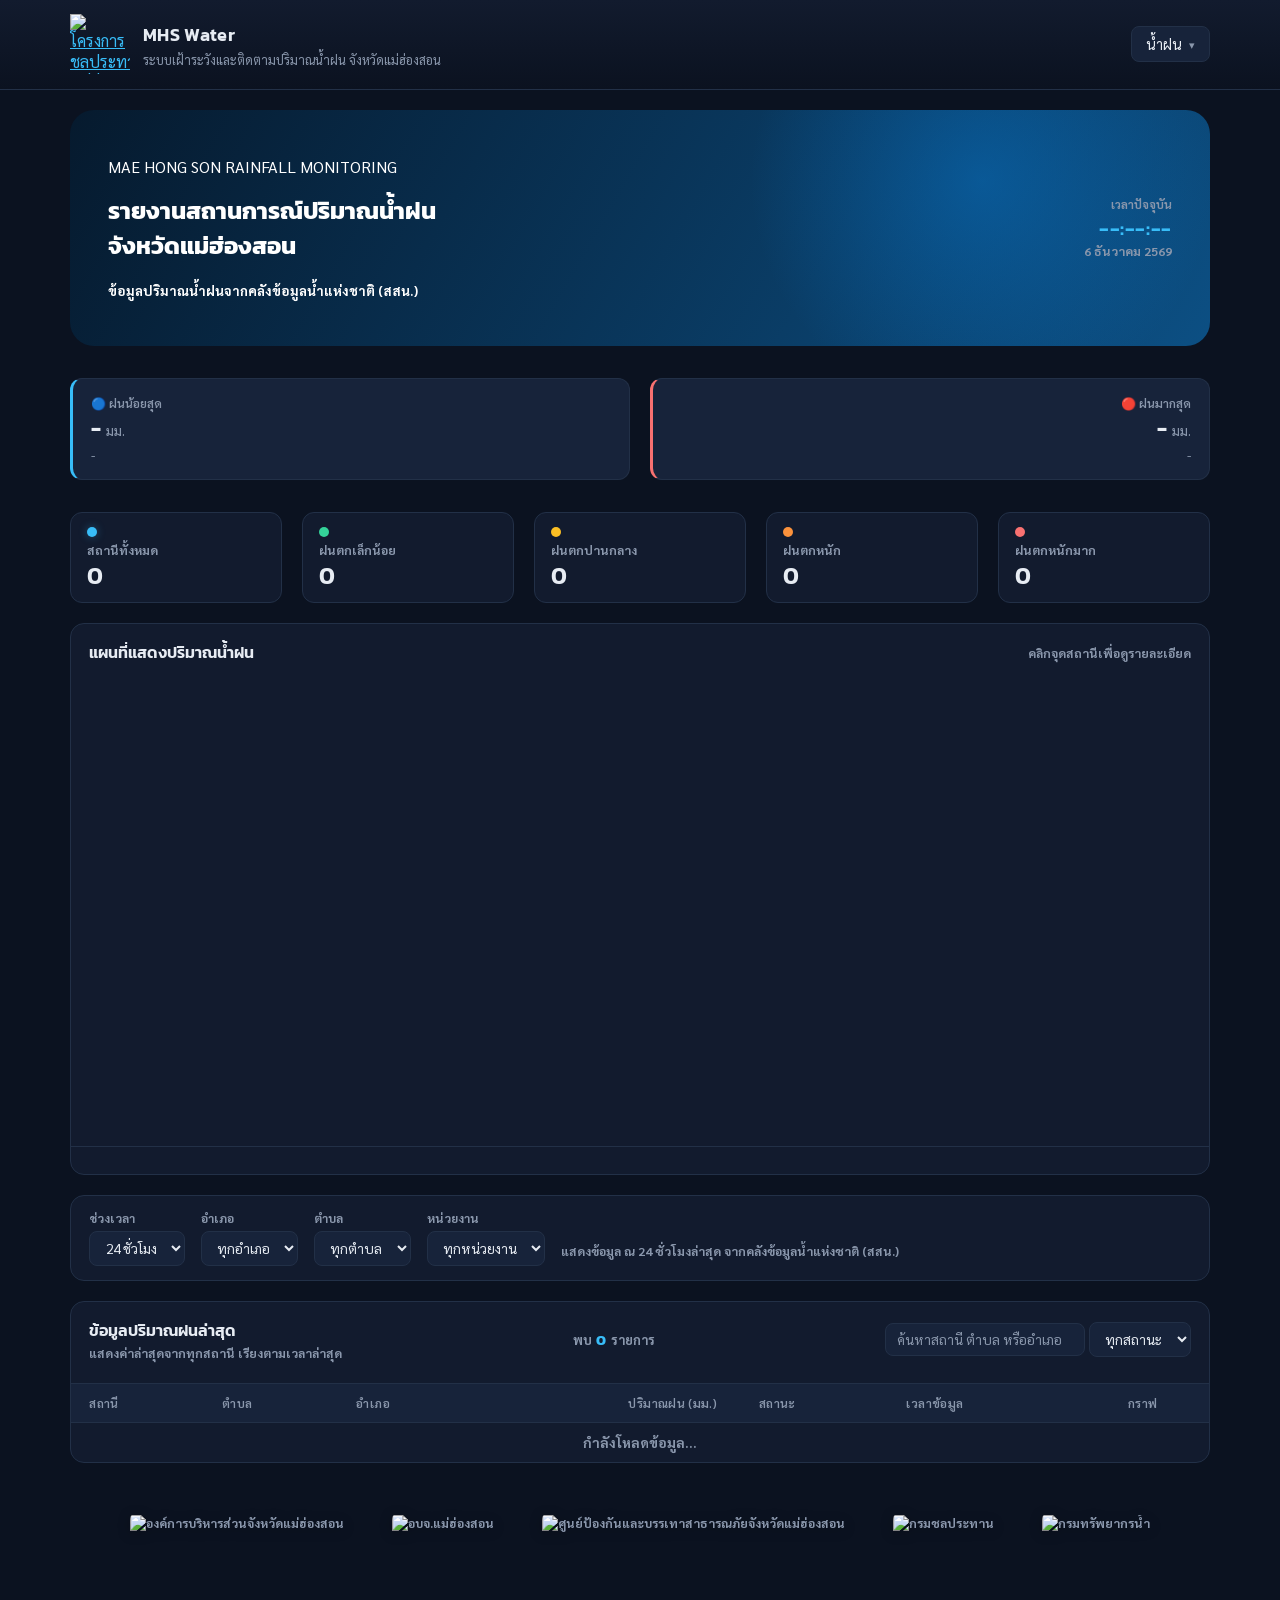
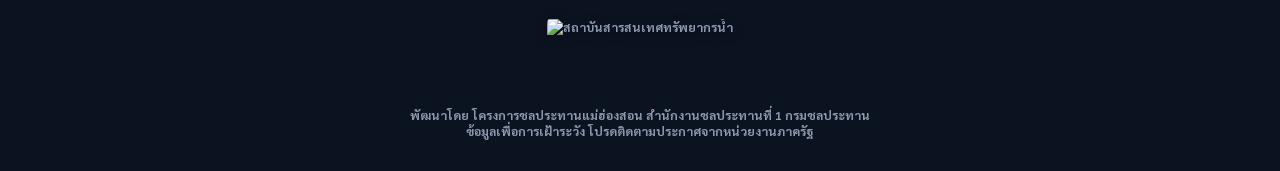
==== index.html @ 1eb704f8 "เริ่มอัปโหลดระบบ WebMap MHS Water V2" ====
<!DOCTYPE html>
<html lang="th">

<head>
  <meta charset="UTF-8" />
  <meta name="viewport" content="width=device-width, initial-scale=1.0" />
  <title>MHS Water | ระบบเฝ้าระวังและติดตามปริมาณน้ำฝน จังหวัดแม่ฮ่องสอน</title>

  <link rel="stylesheet" href="https://unpkg.com/leaflet@1.9.4/dist/leaflet.css" />
  <link rel="preconnect" href="https://fonts.googleapis.com">
  <link
    href="https://fonts.googleapis.com/css2?family=Kanit:wght@500;600;700&family=Sarabun:wght@400;500;600&display=swap"
    rel="stylesheet">
  <link rel="stylesheet" href="style.css?v=2">

  <!-- ICON For Add to Home Screen -->
  <link rel="manifest" href="manifest.webmanifest">
  <meta name="theme-color" content="#0d6efd">

  <link rel="icon" type="image/png" href="./icons/logo3-removebg-preview.png">
  <link rel="apple-touch-icon" href="./icons/logo3-removebg-preview.png">

  <meta name="apple-mobile-web-app-capable" content="yes">

  <meta name="apple-mobile-web-app-status-bar-style" content="default">
</head>

<body>

  <!-- ============ HEADER ============ -->
  <header class="app-header">
    <div class="header-inner">
      <div class="brand">
        <a class="logo" href="https://www.msrid.com/msrid2568/" target="_blank" rel="noopener noreferrer">
          <img src=" https://rid1.rid.go.th/app/images/logo.png" alt="โครงการชลประทานแม่ฮ่องสอน">
        </a>
        <!-- <div class="brand-mark">MH</div> -->
        <div class="brand-text">
          <h1>MHS Water</h1>
          <p>ระบบเฝ้าระวังและติดตามปริมาณน้ำฝน <span style="white-space: nowrap;">จังหวัดแม่ฮ่องสอน</span></p>
        </div>
      </div>

      <!-- Dropdown สลับหมวดข้อมูล: น้ำฝน / ระดับน้ำ -->
      <nav class="header-nav">
        <div class="nav-dropdown" id="navDropdown">
          <button class="nav-dropdown-btn" id="navDropdownBtn" type="button">
            <span id="navCurrentLabel">น้ำฝน</span>
            <span class="nav-caret">▾</span>
          </button>
          <ul class="nav-dropdown-menu" id="navDropdownMenu">
            <li><a href="index.html" class="active">น้ำฝน</a></li>
            <li><a href="waterlevel.html">ระดับน้ำ</a></li>
          </ul>
        </div>
      </nav>
    </div>
  </header>

  <main class="app-main">
    <section class="hero">
      <div>
        <p class="eyebrow">MAE HONG SON <span style="white-space: nowrap;">RAINFALL MONITORING</span></p>
        <h2><strong>รายงานสถานการณ์<span style="white-space: nowrap;">ปริมาณน้ำฝน</span><br>
            <span><strong>จังหวัดแม่ฮ่องสอน</strong></span></h2>
        <p class="eyebrow"><small>ข้อมูลปริมาณน้ำฝนจากคลังข้อมูลน้ำแห่งชาติ (สสน.)</small></p>
      </div>
      <div class="header-clock">
        <span class="clock-label">เวลาปัจจุบัน</span>
        <span id="liveClock" class="clock-value">--:--:--</span>
        <span id="liveDate" class="date-value">กำลังโหลดวันที่...</span>
      </div>
    </section>

    <!-- ============ RAIN EXTREMES (ฝนน้อยสุด/มากสุด) ============ -->
    <div class="rain-extremes" id="rainExtremes">
      <button type="button" class="rain-extreme-card rain-extreme-min" id="rainExtremeMin">
        <span class="rain-extreme-label">🔵 ฝนน้อยสุด</span>
        <span class="rain-extreme-value">- <span class="muted">มม.</span></span>
        <span class="rain-extreme-station">-</span>
      </button>
      <button type="button" class="rain-extreme-card rain-extreme-max" id="rainExtremeMax">
        <span class="rain-extreme-label">🔴 ฝนมากสุด</span>
        <span class="rain-extreme-value">- <span class="muted">มม.</span></span>
        <span class="rain-extreme-station">-</span>
      </button>
    </div>

    <!-- ============ STATUS SUMMARY BAR ============ -->
    <section class="status-bar" id="statusBar">
      <div class="status-pill">
        <span class="dot dot-total"></span>
        <span class="pill-label">สถานีทั้งหมด</span>
        <span class="pill-count" id="countTotal">0</span>
      </div>
      <div class="status-pill">
        <span class="dot dot-normal"></span>
        <span class="pill-label">ฝนตกเล็กน้อย</span>
        <span class="pill-count" id="countNormal">0</span>
      </div>
      <div class="status-pill">
        <span class="dot dot-watch"></span>
        <span class="pill-label">ฝนตกปานกลาง</span>
        <span class="pill-count" id="countWatch">0</span>
      </div>
      <div class="status-pill">
        <span class="dot dot-warning"></span>
        <span class="pill-label">ฝนตกหนัก</span>
        <span class="pill-count" id="countWarning">0</span>
      </div>
      <div class="status-pill">
        <span class="dot dot-critical"></span>
        <span class="pill-label">ฝนตกหนักมาก</span>
        <span class="pill-count" id="countCritical">0</span>
      </div>
    </section>

    <!-- ============ MAP ============ -->
    <section class="panel">
      <div class="panel-head">
        <h2>แผนที่แสดงปริมาณน้ำฝน</h2>
        <p class="hint">คลิกจุดสถานีเพื่อดูรายละเอียด</p>
      </div>
      <div id="map"></div>
      <div class="legend" id="mapLegend"></div>
    </section>

    <!-- ============ PERIOD SELECTOR (ชุดข้อมูลย่อย) ============ -->
    <section class="panel period-panel">
      <div class="period-row" id="periodRow">
        <div class="period-field">
          <label for="periodSelect">ช่วงเวลา</label>
          <select id="periodSelect" class="status-select">
            <option value="rain_24h" selected>24 ชั่วโมง</option>
            <option value="rain_today">ฝนวันนี้</option>
            <option value="rain_yesterday">ฝนวานนี้</option>
            <option value="rain3d">3 วัน</option>
            <option value="rain5d">5 วัน</option>
            <option value="rain7d">7 วัน</option>
            <option value="rain15d">15 วัน</option>
            <option value="rain_monthly">รายเดือน</option>
            <option value="rain_yearly">รายปี</option>
          </select>
        </div>
        <div class="period-field">
          <label for="districtSelect">อำเภอ</label>
          <select id="districtSelect" class="status-select">
            <option value="">ทุกอำเภอ</option>
          </select>
        </div>
        <div class="period-field">
          <label for="tambonSelect">ตำบล</label>
          <select id="tambonSelect" class="status-select">
            <option value="">ทุกตำบล</option>
          </select>
        </div>
        <div class="period-field">
          <label for="agencySelect">หน่วยงาน</label>
          <select id="agencySelect" class="status-select">
            <option value="">ทุกหน่วยงาน</option>
          </select>
        </div>
        <p class="period-hint" id="periodHint">แสดงข้อมูล ณ 24 ชั่วโมงล่าสุด จากคลังข้อมูลน้ำแห่งชาติ (สสน.)</p>
      </div>
    </section>

    <!-- ============ TABLE ============ -->
    <section class="panel">
      <div class="panel-head table-head">
        <div>
          <h2>ข้อมูลปริมาณฝนล่าสุด</h2>
          <p class="hint">แสดงค่าล่าสุดจากทุกสถานี เรียงตามเวลาล่าสุด</p>
        </div>
        <div class="table-record-count">พบ <span id="recordCountValue" class="count-value">0</span> รายการ</div>
        <div class="table-control">
          <input type="text" id="tableSearch" class="table-search" placeholder="ค้นหาสถานี ตำบล หรืออำเภอ">
          <select id="statusFilter" class="status-select">
            <option value="">ทุกสถานะ</option>
            <option value="normal">เล็กน้อย</option>
            <option value="watch">ปานกลาง</option>
            <option value="warning">หนัก</option>
            <option value="critical">หนักมาก</option>
          </select>
        </div>
      </div>

      <div class="table-wrap">
        <table id="reportTable">
          <thead>
            <tr>
              <th>สถานี</th>
              <th>ตำบล</th>
              <th>อำเภอ</th>
              <th class="text-right sortable" id="sortRainfallHeader" tabindex="0" role="button" aria-label="เรียงลำดับตามปริมาณฝน">ปริมาณฝน (มม.)<span class="sort-indicator" id="sortRainfallIndicator"></span></th>
              <th>สถานะ</th>
              <th>เวลาข้อมูล</th>
              <th class="text-center">กราฟ</th>
            </tr>
          </thead>
          <tbody id="reportTableBody">
            <tr>
              <td colspan="7" class="text-center muted">กำลังโหลดข้อมูล...</td>
            </tr>
          </tbody>
        </table>
      </div>
    </section>

  </main>

  <!-- ============ CHART MODAL (กราฟรายสถานี) ============ -->
  <div class="chart-modal-overlay" id="chartModalOverlay">
    <div class="chart-modal" role="dialog" aria-modal="true" aria-labelledby="chartModalTitle">
      <div class="chart-modal-header">
        <h3 id="chartModalTitle">กราฟฝนสถานี</h3>
        <div class="chart-modal-header-actions">
          <div class="chart-download-wrap" id="chartDownloadWrap">
            <button type="button" class="chart-download-btn" id="chartDownloadBtn" aria-haspopup="true" aria-expanded="false">⬇ ดาวน์โหลด</button>
            <div class="chart-download-menu" id="chartDownloadMenu">
              <button type="button" data-action="print">Print Chart</button>
              <button type="button" data-action="png">Download PNG</button>
              <button type="button" data-action="jpeg">Download JPEG</button>
              <button type="button" data-action="pdf">Download PDF</button>
              <button type="button" data-action="svg">Download SVG</button>
            </div>
          </div>
          <button type="button" class="chart-modal-close" id="chartModalClose" aria-label="ปิด">✕</button>
        </div>
      </div>
      <div class="chart-modal-controls">
        <div class="chart-period-field">
          <label for="chartPeriodSelect">ประเภทข้อมูล</label>
          <select id="chartPeriodSelect" class="status-select">
            <option value="rain_24h">ฝน 24 ชั่วโมง</option>
            <option value="rain_today">ฝนวันนี้</option>
            <option value="rain_yesterday">ฝนเมื่อวาน</option>
            <option value="rain3d">ฝน 3 วัน</option>
            <option value="rain5d">ฝน 5 วัน</option>
            <option value="rain7d">ฝน 7 วัน</option>
            <option value="rain15d">ฝน 15 วัน</option>
            <option value="rain_monthly" selected>ฝนรายเดือน</option>
            <option value="rain_yearly">ฝนรายปี</option>
          </select>
        </div>
        <div class="chart-month-nav" id="chartMonthNav">
          <div class="chart-period-field">
            <label for="chartMonthSelect">เดือน</label>
            <select id="chartMonthSelect" class="status-select"></select>
          </div>
        </div>
        <div class="chart-period-field" id="chartYearNav">
          <label for="chartYearSelect">ปี</label>
          <select id="chartYearSelect" class="status-select"></select>
        </div>
        <div class="chart-date-range-nav" id="chartDateRangeNav">
          <div class="chart-period-field">
            <label for="chartStartDate">วันที่เริ่มต้น</label>
            <input type="date" id="chartStartDate" class="status-select">
          </div>
          <div class="chart-period-field">
            <label for="chartEndDate">วันที่สิ้นสุด</label>
            <input type="date" id="chartEndDate" class="status-select">
          </div>
        </div>
      </div>
      <div class="chart-modal-body">
        <canvas id="stationChartCanvas"></canvas>
        <div class="chart-modal-status" id="chartModalStatus"></div>
      </div>
    </div>
  </div>

  <footer class="app-footer">
    <div class="footer-inner">
      <div class="agency-logos">
        <img src="https://disaster.mhs-pao.go.th/images/logo_mhs.png" alt="องค์การบริหารส่วนจังหวัดแม่ฮ่องสอน"
          class="agency-logo">
        <img src="https://disaster.mhs-pao.go.th/images/logo_mhs-pao.png" alt="อบจ.แม่ฮ่องสอน" class="agency-logo">
        <img src="https://disaster.mhs-pao.go.th/images/logo_pp.jpg"
          alt="ศูนย์ป้องกันและบรรเทาสาธารณภัยจังหวัดแม่ฮ่องสอน" class="agency-logo">
        <img src="https://rid1.rid.go.th/app/images/logo.png" alt="กรมชลประทาน" class="agency-logo">
        <img src="https://dwr.go.th/uploads/userfiles/images/Logodwr.png" alt="กรมทรัพยากรน้ำ" class="agency-logo">
        <img src="https://www.hii.or.th/wp-content/themes/hii2019/assets/images/HIILogo_TH-360x360.png"
          alt="สถาบันสารสนเทศทรัพยากรน้ำ" class="agency-logo">
      </div>
      <!-- <p>แหล่งข้อมูล <span style="white-space: nowrap;"><a href="https://disaster.mhs-pao.go.th" target="_blank"
            rel="noopener">ระบบรายงานสาธารณภัยจังหวัดแม่ฮ่องสอน (อบจ.แม่ฮ่องสอน)</span></a>
        <span style="white-space: nowrap;">ผ่าน Rainfall API</span>
      </p> -->
      <p class="footer-note">พัฒนาโดย โครงการชลประทานแม่ฮ่องสอน สำนักงานชลประทานที่ 1 กรมชลประทาน<br>
        ข้อมูลเพื่อการเฝ้าระวัง โปรดติดตามประกาศจากหน่วยงานภาครัฐ</p>
  </footer>

  <script src="https://unpkg.com/leaflet@1.9.4/dist/leaflet.js"></script>
  <script src="https://cdn.jsdelivr.net/npm/chart.js@4.4.4/dist/chart.umd.min.js"></script>
  <script src="https://cdn.jsdelivr.net/npm/jspdf@2.5.1/dist/jspdf.umd.min.js"></script>
  <script src="map.js?v=22"></script>
  <script src="main.js?v=22"></script>
  <script src="station-chart.js?v=9"></script>
</body>

</html>
---- style.css ----
/* ==========================================================
   Design tokens — Dark real-time monitoring theme
   แรงบันดาลใจจาก m-water (MFU) ปรับสีให้เข้ากับ "สถานการณ์ฝน"
   ========================================================== */
:root {
  --bg: #0B1220;
  /* พื้นหลังหลัก เกือบดำอมน้ำเงิน */
  --surface: #121B2E;
  /* พื้นผิวการ์ด/panel */
  --surface-2: #17233A;
  /* พื้นผิวรอง (header row, hover) */
  --border: #223047;
  --text: #E7ECF3;
  --text-muted: #8A97AC;

  --accent: #38BDF8;
  /* ฟ้า - โทนแบรนด์/ลิงก์/accent */
  --accent-glow: rgba(56, 189, 248, 0.35);

  /* สถานะปริมาณฝน 4 ระดับ */
  --normal: #34D399;
  /* เขียว - ปกติ */
  --watch: #FBBF24;
  /* เหลือง - เฝ้าระวัง */
  --warning: #FB923C;
  /* ส้ม - เตือนภัย */
  --critical: #F87171;
  /* แดง - วิกฤต */

  --font-heading: 'Kanit', sans-serif;
  --font-body: 'Sarabun', sans-serif;
}

* {
  box-sizing: border-box;
}

body {
  margin: 0;
  background: var(--bg);
  color: var(--text);
  font-family: var(--font-body);
  -webkit-font-smoothing: antialiased;
}

h1,
h2,
h3,
.brand-text h1,
.clock-value {
  font-family: var(--font-heading);
  margin: 0;
}

a {
  color: var(--accent);
}

/* ============ Header ============ */
.app-header {
  background: linear-gradient(180deg, var(--surface) 0%, var(--bg) 100%);
  border-bottom: 1px solid var(--border);
  position: sticky;
  top: 0;
  z-index: 10;
}

.header-inner {
  max-width: 1180px;
  margin: 0 auto;
  padding: 0.9rem 1.25rem;
  display: flex;
  align-items: center;
  justify-content: space-between;
  gap: 1rem;
  flex-wrap: wrap;
}

.brand {
  display: flex;
  align-items: center;
  gap: 0.8rem;
}

.logo img {
  display: block;
  place-items: center;
  width: 60px;
  height: 60px;
  object-fit: contain;
}

.brand-mark {
  width: 44px;
  height: 44px;
  border-radius: 12px;
  background: linear-gradient(135deg, var(--accent), #0EA5E9);
  color: #041018;
  font-family: var(--font-heading);
  font-weight: 700;
  font-size: 1rem;
  display: flex;
  align-items: center;
  justify-content: center;
  box-shadow: 0 0 22px var(--accent-glow);
}

.brand-text h1 {
  font-size: 1.15rem;
  font-weight: 600;
  letter-spacing: 0.02em;
}

.brand-text p {
  margin: 0.15rem 0 0;
  font-size: 0.8rem;
  color: var(--text-muted);
}

.header-clock {
  text-align: right;
}

.clock-label {
  display: block;
  font-size: 0.72rem;
  color: var(--text-muted);
}

.clock-value {
  font-size: 1.3rem;
  font-weight: 600;
  color: var(--accent);
  letter-spacing: 0.03em;
  font-variant-numeric: tabular-nums;
}

.date-value {
  display: block;
  font-size: 0.78rem;
  color: var(--text-muted);
}

/* ============ Main layout ============ */
.app-main {
  max-width: 1180px;
  margin: 0 auto;
  padding: 1.25rem;
  display: flex;
  flex-direction: column;
  gap: 32px;
  /* <--- เปลี่ยนตรงนี้ เช่น เพิ่มเป็น 28px หรือ 32px */
}

/* ============ Description =========== */
.hero {
  min-height: 20px;
  border-radius: 24px;
  padding: 30px 38px;
  background: radial-gradient(circle at 80% 30%, #087bd466, transparent 25%), linear-gradient(120deg, #061a2e, #0c4f83);
  color: #fff;
  display: flex;
  justify-content: space-between;
  align-items: center;
  box-shadow: var(--shadow);
}

/* กัน text-wrap สั่นตอนความกว้างขยับ (เช่นนาฬิกาเปลี่ยนเลขทุกวินาที):
   ฝั่งข้อความยอมหดได้เต็มที่ (min-width:0) ส่วนฝั่งนาฬิกาห้ามหด (flex-shrink:0)
   ทำให้พื้นที่แบ่งกันนิ่ง ไม่ขยับไปมาระหว่างสองค่าจนตัดคำสลับบรรทัด */
.hero>div:first-child {
  min-width: 0;
}

.header-clock {
  flex-shrink: 0;
}

/* ============ Status bar ============ */
.status-bar {
  display: grid;
  grid-template-columns: repeat(5, 1fr);
  gap: 1.25rem;
  margin-bottom: 1.25rem;
}

.status-pill {
  background: var(--surface);
  border: 1px solid var(--border);
  border-radius: 12px;
  padding: 0.85rem 1rem;
  display: flex;
  flex-direction: column;
  gap: 0.35rem;
}

.dot {
  width: 10px;
  height: 10px;
  border-radius: 50%;
  display: inline-block;
}

.dot-total {
  background: var(--accent);
  box-shadow: 0 0 8px var(--accent-glow);
}

.dot-normal {
  background: var(--normal);
}

.dot-watch {
  background: var(--watch);
}

.dot-warning {
  background: var(--warning);
}

.dot-critical {
  background: var(--critical);
}

.dot-critical-low {
  background: #C084FC;
}

.dot-low {
  background: var(--watch);
}

.dot-high {
  background: var(--accent);
}

.dot-overflow {
  background: var(--critical);
}

.pill-label {
  font-size: 0.78rem;
  color: var(--text-muted);
}

.pill-count {
  font-family: var(--font-heading);
  font-size: 1.5rem;
  font-weight: 600;
  line-height: 1;
}

/* ============ Panels ============ */
.panel {
  background: var(--surface);
  border: 1px solid var(--border);
  border-radius: 14px;
  overflow: hidden;
  margin-bottom: 1.25rem;
}

.panel-head {
  padding: 1rem 1.15rem 0.75rem;
  display: flex;
  align-items: baseline;
  justify-content: space-between;
  gap: 24px;
  flex-wrap: wrap;
  margin-bottom: 10px;
  /* <--- สามารถเปิดใช้งานหรือเพิ่ม margin-bottom เพื่อดันแผนที่/ตารางลงมาได้ */
}

.panel-head h2 {
  font-size: 1.02rem;
  font-weight: 600;
}

.hint {
  margin: 0.15rem 0 0;
  font-size: 0.78rem;
  color: var(--text-muted);
}

/* ============ Rain extremes (การ์ดฝนน้อยสุด/มากสุด ใต้ Block รายงานสถานการณ์) ============ */
.rain-extremes {
  display: grid;
  grid-template-columns: 1fr 1fr;
  gap: 20px;
  /* ไม่มี padding ซ้าย-ขวาเหมือนตอนอยู่ใน .panel — เป็น direct child ของ .app-main
     ซึ่งมี padding รอบนอกให้แล้ว (เหมือน .status-bar/.hero ที่อยู่ระดับเดียวกัน) */
  /* ใส่ margin-bottom ตรงๆ (แทนที่จะพึ่ง .app-main gap อย่างเดียว) เพราะ h2 ใน .hero มีแท็ก <strong>
     เปิดไม่ปิดอยู่แต่เดิม ทำให้ browser มองว่า block นี้ซ้อนอยู่ใต้ .hero ไม่ใช่ sibling ระดับเดียวกันจริงๆ
     .app-main gap:32px จึงไม่มีผลกับระยะห่างด้านล่างของ block นี้ (มีผลแค่ด้านบน จึงห่างจาก .hero ปกติ) */
  margin-bottom: 32px;
}

.rain-extreme-card {
  display: flex;
  flex-direction: column;
  align-items: flex-start;
  gap: 0.3rem;
  background: var(--surface-2);
  border: 1px solid var(--border);
  border-radius: 12px;
  padding: 1rem 1.15rem;
  font-family: var(--font-body);
  text-align: left;
  cursor: pointer;
  transition: border-color 0.15s ease, transform 0.15s ease;
}

.rain-extreme-card:hover:not(:disabled) {
  transform: translateY(-1px);
}

.rain-extreme-card:disabled {
  cursor: default;
  opacity: 0.6;
}

.rain-extreme-min {
  border-left: 3px solid var(--accent);
}

.rain-extreme-min:hover:not(:disabled) {
  border-color: var(--accent);
}

.rain-extreme-max {
  border-left: 3px solid var(--critical);
  align-items: flex-end;
  text-align: right;
}

.rain-extreme-max:hover:not(:disabled) {
  border-color: var(--critical);
}

.rain-extreme-label {
  font-size: 0.76rem;
  color: var(--text-muted);
  font-weight: 600;
}

.rain-extreme-value {
  font-family: var(--font-heading);
  font-size: 1.35rem;
  font-weight: 700;
  color: var(--text);
  line-height: 1.2;
}

.rain-extreme-value .muted {
  font-family: var(--font-body);
  font-size: 0.8rem;
  font-weight: 500;
  color: var(--text-muted);
}

.rain-extreme-station {
  font-size: 0.8rem;
  color: var(--text-muted);
  white-space: nowrap;
  overflow: hidden;
  text-overflow: ellipsis;
  max-width: 100%;
}

/* จอแคบ: เรียงการ์ดซ้อนกันแนวตั้งแทนแบ่งซ้าย-ขวา อ่านง่ายกว่าตอนพื้นที่แคบ */
@media (max-width: 520px) {
  .rain-extremes {
    grid-template-columns: 1fr;
  }

  .rain-extreme-max {
    align-items: flex-start;
    text-align: left;
  }
}

/* ============ Map ============ */
#map {
  width: 100%;
  height: 460px;
}

.legend {
  display: flex;
  flex-wrap: wrap;
  gap: 1rem;
  padding: 0.85rem 1.15rem;
  border-top: 1px solid var(--border);
  font-size: 0.8rem;
  color: var(--text-muted);
}

.legend-item {
  display: flex;
  align-items: center;
  gap: 0.4rem;
}

.legend-dot {
  width: 11px;
  height: 11px;
  border-radius: 50%;
  display: inline-block;
}

/* Legend แบบสเกลละเอียด (ฝนสะสมรายเดือน/รายปี — 25–29 ช่วง)
   ใช้ grid หลายคอลัมน์ให้ช่วงเรียงเป็นตารางอ่านง่าย แทน flex-wrap ที่จะยืดเป็นแถวยาว */
.legend.legend-scale {
  display: grid;
  grid-template-columns: repeat(auto-fill, minmax(132px, 1fr));
  gap: 0.4rem 0.85rem;
}

.legend-scale-title {
  grid-column: 1 / -1;
  font-family: var(--font-heading);
  font-size: 0.82rem;
  color: var(--text);
}

.legend-swatch {
  width: 24px;
  height: 12px;
  border-radius: 3px;
  border: 1px solid rgba(255, 255, 255, 0.18);
  display: inline-block;
  flex-shrink: 0;
}

/* ============ Table ============ */
.table-head {
  align-items: center;
}

.table-controls {
  display: flex;
  gap: 0.6rem;
  flex-wrap: wrap;
}

.table-record-count {
  display: flex;
  align-items: center;
  font-size: 0.82rem;
  color: var(--text-muted);
  white-space: nowrap;
}

.table-record-count .count-value {
  margin: 0 0.3rem;
  color: var(--accent);
  font-weight: 700;
  font-family: var(--font-heading);
  font-size: 0.95rem;
}

.table-search {
  background: var(--surface-2);
  color: var(--text);
  border: 1px solid var(--border);
  border-radius: 8px;
  padding: 0.4rem 0.7rem;
  font-family: var(--font-body);
  font-size: 0.85rem;
  min-width: 200px;
}

.table-search::placeholder {
  color: var(--text-muted);
}

.status-select {
  background: var(--surface-2);
  color: var(--text);
  border: 1px solid var(--border);
  border-radius: 8px;
  padding: 0.4rem 0.7rem;
  font-family: var(--font-body);
  font-size: 0.85rem;
}

/* ============ Header nav dropdown (น้ำฝน / ระดับน้ำ) ============ */
.header-nav {
  position: relative;
}

.nav-dropdown-btn {
  display: flex;
  align-items: center;
  gap: 0.4rem;
  background: var(--surface-2);
  color: var(--text);
  border: 1px solid var(--border);
  border-radius: 8px;
  padding: 0.5rem 0.9rem;
  font-family: var(--font-body);
  font-size: 0.9rem;
  cursor: pointer;
}

.nav-dropdown-btn:hover {
  border-color: var(--accent);
}

.nav-caret {
  font-size: 0.7rem;
  color: var(--text-muted);
}

.nav-dropdown-menu {
  position: absolute;
  right: 0;
  top: calc(100% + 6px);
  background: var(--surface);
  border: 1px solid var(--border);
  border-radius: 10px;
  list-style: none;
  margin: 0;
  padding: 0.35rem;
  min-width: 150px;
  box-shadow: 0 8px 24px rgba(0, 0, 0, 0.35);
  display: none;
  z-index: 20;
}

.nav-dropdown-menu.open {
  display: block;
}

.nav-dropdown-menu li a {
  display: block;
  padding: 0.5rem 0.7rem;
  border-radius: 6px;
  color: var(--text);
  text-decoration: none;
  font-size: 0.88rem;
}

.nav-dropdown-menu li a:hover {
  background: var(--surface-2);
}

.nav-dropdown-menu li a.active {
  color: var(--accent);
  font-weight: 600;
}

/* ============ Period selector panel ============ */
.period-panel {
  padding: 0.9rem 1.15rem;
}

.period-row {
  display: flex;
  align-items: flex-end;
  gap: 1rem;
  flex-wrap: wrap;
}

.period-field {
  display: flex;
  flex-direction: column;
  gap: 0.3rem;
}

.period-field label {
  font-size: 0.76rem;
  color: var(--text-muted);
}

.period-hint {
  margin: 0 0 0.4rem;
  font-size: 0.78rem;
  color: var(--text-muted);
}

.table-wrap {
  overflow-x: auto;
  overflow-y: auto;
  max-height: 420px;
  /* จุดสำคัญ: จำกัดความสูง แล้ว scroll ภายใน block แทนที่จะยืดหน้าเว็บ */
  border-top: 1px solid var(--border);
}

table {
  width: 100%;
  border-collapse: collapse;
  font-size: 0.88rem;
}

thead th {
  text-align: left;
  padding: 0.7rem 1.15rem;
  background: var(--surface-2);
  color: var(--text-muted);
  font-weight: 600;
  font-size: 0.76rem;
  text-transform: uppercase;
  letter-spacing: 0.03em;
  white-space: nowrap;
}

thead th.sortable {
  cursor: pointer;
  user-select: none;
}

thead th.sortable:hover {
  color: var(--text);
}

.sort-indicator {
  display: inline-block;
  margin-left: 0.3rem;
  color: var(--text-muted);
  font-size: 0.7rem;
}

.sort-indicator.active {
  color: var(--accent);
}

tbody td {
  padding: 0.65rem 1.15rem;
  border-top: 1px solid var(--border);
}

tbody tr[data-id] {
  cursor: pointer;
}

tbody tr:hover {
  background: var(--surface-2);
}

tbody tr[data-id]:focus-visible {
  outline: 2px solid var(--accent);
  outline-offset: -2px;
}

.text-right {
  text-align: right;
}

.text-center {
  text-align: center;
}

.muted {
  color: var(--text-muted);
}

.status-badge {
  display: inline-flex;
  align-items: center;
  gap: 0.4rem;
  padding: 0.2rem 0.6rem;
  border-radius: 999px;
  font-size: 0.78rem;
  font-weight: 600;
}

.status-badge.normal {
  color: var(--normal);
  background: rgba(52, 211, 153, 0.12);
}

.status-badge.watch {
  color: var(--watch);
  background: rgba(251, 191, 36, 0.12);
}

.status-badge.warning {
  color: var(--warning);
  background: rgba(251, 146, 60, 0.12);
}

.status-badge.critical {
  color: var(--critical);
  background: rgba(248, 113, 113, 0.12);
}

.status-badge.critical_low {
  color: #C084FC;
  background: rgba(192, 132, 252, 0.12);
}

.status-badge.low {
  color: var(--watch);
  background: rgba(251, 191, 36, 0.12);
}

.status-badge.high {
  color: var(--accent);
  background: rgba(56, 189, 248, 0.12);
}

.status-badge.overflow {
  color: var(--critical);
  background: rgba(248, 113, 113, 0.12);
}

/* ============ Chart open button (คอลัมน์ "กราฟ" ท้ายตาราง) ============ */
.chart-open-btn {
  display: inline-flex;
  align-items: center;
  justify-content: center;
  width: 30px;
  height: 30px;
  border-radius: 8px;
  border: 1px solid var(--border);
  background: var(--surface-2);
  color: var(--accent);
  font-size: 0.95rem;
  cursor: pointer;
  transition: background 0.15s ease, border-color 0.15s ease;
}

.chart-open-btn:hover {
  background: var(--surface);
  border-color: var(--accent);
}

/* ============ Chart modal (กราฟรายสถานี) ============ */
.chart-modal-overlay {
  display: none;
  position: fixed;
  inset: 0;
  /* ต้องสูงกว่า #map.pseudo-fullscreen (z-index: 9999) ไม่งั้นตอนเปิดกราฟจากใน popup ระหว่างแผนที่เต็มจอ
     modal จะถูกแผนที่บังจนมองไม่เห็น (คลิกแล้วเหมือนไม่มีอะไรเกิดขึ้น) */
  z-index: 10000;
  background: rgba(6, 10, 20, 0.72);
  backdrop-filter: blur(2px);
  align-items: center;
  justify-content: center;
  padding: 1.25rem;
}

.chart-modal-overlay.open {
  display: flex;
}

body.chart-modal-active {
  overflow: hidden;
}

.chart-modal {
  width: 100%;
  max-width: 720px;
  max-height: 90vh;
  background: var(--surface);
  border: 1px solid var(--border);
  border-radius: 16px;
  box-shadow: 0 20px 60px rgba(0, 0, 0, 0.5);
  display: flex;
  flex-direction: column;
  overflow: hidden;
}

.chart-modal-header {
  display: flex;
  align-items: center;
  justify-content: space-between;
  gap: 1rem;
  padding: 1rem 1.15rem;
  border-bottom: 1px solid var(--border);
}

.chart-modal-header h3 {
  font-size: 1rem;
  font-weight: 600;
  overflow: hidden;
  text-overflow: ellipsis;
  white-space: nowrap;
  flex: 1;
  min-width: 0;
}

.chart-modal-header-actions {
  display: flex;
  align-items: center;
  gap: 0.5rem;
  flex-shrink: 0;
}

/* ============ Download/Print dropdown (ในหัว chart modal) ============ */
.chart-download-wrap {
  position: relative;
}

.chart-download-btn {
  display: flex;
  align-items: center;
  gap: 0.35rem;
  height: 30px;
  padding: 0 0.7rem;
  border-radius: 8px;
  border: 1px solid var(--border);
  background: var(--surface-2);
  color: var(--text);
  font-family: var(--font-body);
  font-size: 0.8rem;
  white-space: nowrap;
  cursor: pointer;
}

.chart-download-btn:hover {
  border-color: var(--accent);
  color: var(--accent);
}

.chart-download-menu {
  display: none;
  position: absolute;
  top: calc(100% + 6px);
  right: 0;
  min-width: 180px;
  background: var(--surface);
  border: 1px solid var(--border);
  border-radius: 10px;
  box-shadow: 0 12px 32px rgba(0, 0, 0, 0.45);
  padding: 0.35rem;
  z-index: 10;
}

.chart-download-menu.open {
  display: block;
}

.chart-download-menu button {
  display: block;
  width: 100%;
  text-align: left;
  padding: 0.5rem 0.6rem;
  border: none;
  background: transparent;
  color: var(--text);
  font-family: var(--font-body);
  font-size: 0.85rem;
  border-radius: 6px;
  cursor: pointer;
}

.chart-download-menu button:hover {
  background: var(--surface-2);
}

.chart-modal-close {
  flex-shrink: 0;
  width: 30px;
  height: 30px;
  border-radius: 8px;
  border: 1px solid var(--border);
  background: var(--surface-2);
  color: var(--text-muted);
  font-size: 0.9rem;
  cursor: pointer;
}

.chart-modal-close:hover {
  color: var(--text);
  border-color: var(--accent);
}

.chart-modal-controls {
  display: flex;
  align-items: flex-end;
  justify-content: space-between;
  flex-wrap: wrap;
  gap: 0.75rem 1rem;
  padding: 0.75rem 1.15rem 0;
}

.chart-period-field {
  display: flex;
  flex-direction: column;
  gap: 0.3rem;
}

.chart-period-field label {
  font-size: 0.76rem;
  color: var(--text-muted);
}

.chart-period-field .status-select {
  min-width: 150px;
}

.chart-month-nav {
  display: flex;
  align-items: center;
  gap: 1rem;
  margin-left: auto;
}

/* ============ ช่องวันที่เริ่มต้น/สิ้นสุด (กราฟ 3/5/7/15 วัน) ============ */
.chart-date-range-nav {
  display: none;
  align-items: flex-end;
  gap: 0.75rem;
  margin-left: auto;
}

.chart-date-range-nav input[type="date"] {
  min-width: 140px;
  color-scheme: dark; /* ให้ปฏิทิน popup ของเบราว์เซอร์เป็นธีมมืดไปด้วย (Chromium/Firefox รองรับ) */
}

.chart-date-range-nav input[type="date"]::-webkit-calendar-picker-indicator {
  filter: invert(0.8);
  cursor: pointer;
}

.chart-nav-btn {
  width: 30px;
  height: 30px;
  border-radius: 8px;
  border: 1px solid var(--border);
  background: var(--surface-2);
  color: var(--text);
  font-size: 1rem;
  line-height: 1;
  cursor: pointer;
}

.chart-nav-btn:hover {
  border-color: var(--accent);
  color: var(--accent);
}

.chart-month-label {
  min-width: 140px;
  text-align: center;
  font-family: var(--font-heading);
  font-size: 0.9rem;
  font-weight: 600;
  color: var(--text);
}

.chart-modal-body {
  position: relative;
  padding: 1rem 1.15rem 1.25rem;
  height: 360px;
}

#stationChartCanvas {
  width: 100% !important;
  height: 100% !important;
}

.chart-modal-status {
  display: none;
  position: absolute;
  inset: 1rem 1.15rem 1.25rem;
  align-items: center;
  justify-content: center;
  text-align: center;
  color: var(--text-muted);
  font-size: 0.85rem;
  background: var(--surface);
}

.chart-modal-status.visible {
  display: flex;
}

.chart-modal-status.error {
  color: var(--critical);
}

@media (max-width: 640px) {
  .chart-modal-body {
    height: 300px;
  }
}

/* ============ Footer ============ */
.app-footer {
  max-width: 1180px;
  margin: 0.5rem auto 2rem;
  padding: 0 1.25rem;
  text-align: center;
  font-size: 0.78rem;
  color: var(--text-muted);
}

.footer-note {
  margin-top: 0.3rem;
}

.agency-logos {
  display: flex;
  justify-content: center;
  align-items: center;
  gap: 2rem;
  margin: 0 0 1.25rem;
  flex-wrap: wrap;
}

.agency-logo {
  height: 72px;
  width: auto;
  object-fit: contain;
  filter: brightness(1) drop-shadow(0 2px 6px rgba(0, 0, 0, 0.25));
  transition: transform 0.3s ease, filter 0.3s ease;
  /* background: rgba(255, 255, 255, 0.9); */
  border-radius: 10px;
  padding: 4px 8px;
}

/* ============ Leaflet dark tweaks ============ */
.leaflet-container {
  background: #0E1728;
}

.leaflet-popup-content-wrapper,
.leaflet-popup-tip {
  background: var(--surface);
  color: var(--text);
}

.leaflet-popup-content {
  font-family: var(--font-body);
  font-size: 0.85rem;
}

/* ปุ่มเปิดกราฟย้อนหลังใน popup ของจุดสถานี */
.popup-chart-btn {
  display: inline-flex;
  align-items: center;
  gap: 0.35rem;
  margin-top: 0.5rem;
  padding: 0.35rem 0.7rem;
  border-radius: 8px;
  border: 1px solid var(--border);
  background: var(--surface-2);
  color: var(--accent);
  font-family: var(--font-body);
  font-size: 0.8rem;
  cursor: pointer;
  white-space: nowrap;
}

.popup-chart-btn:hover {
  background: var(--surface);
  border-color: var(--accent);
}

.leaflet-control-attribution {
  background: rgba(11, 18, 32, 0.7) !important;
  color: var(--text-muted) !important;
}

.leaflet-control-attribution a {
  color: var(--accent) !important;
}

/* ============ Layer control (สลับแผนที่ฐาน/ชั้นข้อมูล) — ธีมมืดให้เข้ากับเว็บ ============
   หน้าที่เดิมไม่เปลี่ยน (คลิกเปิด/ปิดยังทำงานผ่าน .click-only-layer-control ใน map.js เหมือนเดิม)
   ปรับแค่หน้าตา: ปุ่มย่อ/ขยาย ให้เป็นไอคอนคงที่แทนสไปรท์ขาวดำเดิม, การ์ดรายการให้มีขอบ/เงา/ระยะห่างเข้าธีม,
   ช่อง radio/checkbox ให้เป็นสี accent ของเว็บ, มีหัวข้อกลุ่ม "แผนที่ฐาน"/"ชั้นข้อมูล" คั่นให้อ่านง่ายขึ้น */
.leaflet-control-layers {
  background: var(--surface) !important;
  color: var(--text) !important;
  border: 1px solid var(--border) !important;
  border-radius: 10px !important;
  box-shadow: 0 8px 24px rgba(0, 0, 0, 0.4) !important;
  font-family: var(--font-body);
  overflow: hidden;
}

.leaflet-control-layers-toggle {
  width: 34px !important;
  height: 34px !important;
  background-image: none;
  filter: none;
  position: relative;
}

.leaflet-control-layers-toggle::before {
  content: '☰';
  position: absolute;
  inset: 0;
  display: flex;
  align-items: center;
  justify-content: center;
  font-size: 1.05rem;
  color: var(--text);
}

.leaflet-control-layers-expanded {
  padding: 0.75rem 0.85rem !important;
  min-width: 190px;
}

.leaflet-control-layers-list {
  display: flex;
  flex-direction: column;
  gap: 0.15rem;
}

/* หัวข้อกลุ่ม (ไม่มีใน markup เดิมของ Leaflet) — เติมด้วย ::before ล้วนๆ ไม่ต้องแก้ HTML/JS */
.leaflet-control-layers-base::before {
  content: 'แผนที่ฐาน';
  display: block;
  font-family: var(--font-heading);
  font-size: 0.72rem;
  font-weight: 600;
  letter-spacing: 0.03em;
  color: var(--text-muted);
  text-transform: uppercase;
  margin: 0 0 0.35rem;
}

.leaflet-control-layers-overlays::before {
  content: 'ชั้นข้อมูล';
  display: block;
  font-family: var(--font-heading);
  font-size: 0.72rem;
  font-weight: 600;
  letter-spacing: 0.03em;
  color: var(--text-muted);
  text-transform: uppercase;
  margin: 0.15rem 0 0.35rem;
}

.leaflet-control-layers-base,
.leaflet-control-layers-overlays {
  display: flex;
  flex-direction: column;
  gap: 0.1rem;
}

.leaflet-control-layers-separator {
  margin: 0.6rem 0 !important;
  border-top: 1px solid var(--border) !important;
}

.leaflet-control-layers label {
  display: flex;
  align-items: center;
  padding: 0.3rem 0.4rem;
  border-radius: 6px;
  cursor: pointer;
  font-size: 0.85rem;
  color: var(--text);
  transition: background 0.15s ease;
}

.leaflet-control-layers label:hover {
  background: var(--surface-2);
}

.leaflet-control-layers label > span {
  display: flex;
  align-items: center;
  gap: 0.5rem;
}

.leaflet-control-layers-selector {
  accent-color: var(--accent);
  width: 15px;
  height: 15px;
  cursor: pointer;
  flex-shrink: 0;
}

.district-tooltip {
  background: var(--surface-2);
  color: var(--text);
  border: 1px solid var(--border);
  font-family: var(--font-body);
  font-size: 0.78rem;
}

/* ============ Zoom / Fullscreen / GPS controls (มุมซ้ายบนแผนที่) — ธีมมืดให้เข้ากับเว็บ ============
   ทั้ง 3 กลุ่มปุ่มใช้ class .leaflet-bar ของ Leaflet ร่วมกัน จึงปรับที่เดียวครอบคลุมทั้งหมด
   หน้าที่เดิมไม่เปลี่ยน (zoom in/out, สลับเต็มจอ, หาตำแหน่งปัจจุบัน) ปรับแค่สี/ขนาด/เงาให้เข้าธีม
   เหมือนที่ทำกับ layer control ไปแล้ว — ใช้ !important กับ width/height เพราะโหมดจำลองอุปกรณ์สัมผัส
   (.leaflet-touch) ของ Leaflet มี selector เฉพาะที่ specificity สูงกว่า จะมาทับขนาดปุ่มเราไม่ให้ */
.leaflet-bar {
  border: 1px solid var(--border) !important;
  border-radius: 10px !important;
  box-shadow: 0 8px 24px rgba(0, 0, 0, 0.4) !important;
  overflow: hidden;
}

.leaflet-bar a {
  width: 34px !important;
  height: 34px !important;
  line-height: 34px !important;
  background: var(--surface) !important;
  color: var(--text) !important;
  border-bottom: 1px solid var(--border) !important;
  font-size: 1.05rem;
  transition: background 0.15s ease;
}

.leaflet-bar a:last-child {
  border-bottom: none !important;
}

.leaflet-bar a:hover {
  background: var(--surface-2) !important;
}

.leaflet-bar a.leaflet-disabled,
.leaflet-bar a.leaflet-disabled:hover {
  background: var(--surface) !important;
  color: var(--text-muted) !important;
  opacity: 0.55;
}

/* ปุ่มขยายแผนที่เต็มจอ */
.leaflet-control-fullscreen a {
  display: flex;
  align-items: center;
  justify-content: center;
  font-size: 1.1rem;
  line-height: 1;
  text-decoration: none;
}

/* ตอนแผนที่อยู่ในโหมดเต็มจอ (pseudo-fullscreen ด้วย CSS ล้วนๆ ไม่พึ่ง Fullscreen API ของเบราว์เซอร์
   เพื่อให้ทำงานเหมือนกันทุกอุปกรณ์ รวมถึง iOS และ PWA แบบ Add to Home Screen)
   ต้องใช้ !important กับ position/width/height เพราะ Leaflet เซ็ต style="position:relative" แบบ inline
   ให้ #map ไว้เองตอน init (inline style ชนะ CSS selector ทุกแบบยกเว้นใช้ !important สู้) —
   ถ้าไม่มี !important ตรงนี้ ตอนกดเต็มจอแผนที่จะไม่ fixed จริง กลายเป็นลอยผิดตำแหน่งแทน */
#map.pseudo-fullscreen {
  position: fixed !important;
  inset: 0 !important;
  width: 100vw !important;
  height: 100vh !important;
  /* height: 100dvh รองรับ dynamic viewport height บนมือถือ (กัน address bar บังพื้นที่ท้ายจอ) — ทับ vh ด้านบนเป็น fallback */
  height: 100dvh !important;
  z-index: 9999;
  border-radius: 0;
}

/* ล็อกไม่ให้หน้าเว็บด้านหลัง scroll ได้ตอนแผนที่เต็มจอ (กันสับสนตอนปัดหน้าจอ) */
body.pseudo-fullscreen-active {
  overflow: hidden;
}

/* ============ Map legend — โหมดลอยมุมซ้ายล่างตอนแผนที่เต็มจอ (มุมเดียวกับ radar control) ============ */
.legend.legend-floating {
  display: flex;
  flex-direction: column;
  flex-wrap: nowrap;
  gap: 0.4rem;
  max-width: 240px;
  max-height: 50vh;
  overflow-y: auto;
  background: rgba(18, 27, 46, 0.92);
  border: 1px solid var(--border);
  border-top: 1px solid var(--border);
  border-radius: 10px;
  padding: 0.65rem 0.8rem;
  box-shadow: 0 8px 24px rgba(0, 0, 0, 0.4);
  pointer-events: auto;
}

.legend.legend-scale.legend-floating {
  display: grid;
  grid-template-columns: repeat(auto-fill, minmax(104px, 1fr));
  gap: 0.3rem 0.5rem;
  max-width: 300px;
  font-size: 0.72rem;
}

/* ============ Filter toggle control (ยุบ/แสดงตัวกรอง ตอนแผนที่เต็มจอ) ============ */
.filter-toggle-control {
  display: none;
  pointer-events: auto;
}

/* ============ Legend toggle control (ยุบ/แสดง Map Legend ตอนแผนที่เต็มจอ) ============ */
.legend-toggle-control {
  display: none;
  pointer-events: auto;
}

.legend-toggle-btn {
  display: block;
  width: 100%;
  background: rgba(18, 27, 46, 0.92);
  color: var(--text);
  border: 1px solid var(--border);
  border-radius: 8px;
  padding: 0.45rem 0.9rem;
  font-family: var(--font-body);
  font-size: 0.85rem;
  font-weight: 600;
  cursor: pointer;
  box-shadow: 0 8px 24px rgba(0, 0, 0, 0.4);
  white-space: nowrap;
}

.legend-toggle-btn:hover {
  border-color: var(--accent);
}

.legend-toggle-content {
  margin-top: 0.5rem;
}

.filter-toggle-btn {
  display: block;
  width: 100%;
  background: rgba(18, 27, 46, 0.92);
  color: var(--text);
  border: 1px solid var(--border);
  border-radius: 8px;
  padding: 0.45rem 0.9rem;
  font-family: var(--font-body);
  font-size: 0.85rem;
  font-weight: 600;
  cursor: pointer;
  box-shadow: 0 8px 24px rgba(0, 0, 0, 0.4);
  white-space: nowrap;
}

.filter-toggle-btn:hover {
  border-color: var(--accent);
}

.filter-panel {
  display: flex;
  flex-direction: column;
  gap: 0.6rem;
  margin-top: 0.5rem;
  width: 260px;
  max-width: calc(100vw - 80px);
  max-height: 60vh;
  overflow-y: auto;
  background: rgba(18, 27, 46, 0.92);
  border: 1px solid var(--border);
  border-radius: 10px;
  padding: 0.75rem 0.85rem;
  box-shadow: 0 8px 24px rgba(0, 0, 0, 0.4);
}

/* ============ Table toggle control (ยุบ/แสดงตารางข้อมูล ตอนแผนที่เต็มจอ มุมขวาล่าง) ============ */
.table-toggle-control {
  display: none;
  pointer-events: auto;
}

.table-toggle-btn {
  display: block;
  width: 100%;
  background: rgba(18, 27, 46, 0.92);
  color: var(--text);
  border: 1px solid var(--border);
  border-radius: 8px;
  padding: 0.45rem 0.9rem;
  font-family: var(--font-body);
  font-size: 0.85rem;
  font-weight: 600;
  cursor: pointer;
  box-shadow: 0 8px 24px rgba(0, 0, 0, 0.4);
  white-space: nowrap;
}

.table-toggle-btn:hover {
  border-color: var(--accent);
}

/* กว้างกว่า filter-panel เพราะต้องใส่ตารางหลายคอลัมน์ — ยังจำกัดด้วย 100vw กันล้นจอมือถือ
   ส่วนความสูงย่อลงจาก .table-wrap ปกติ (420px) เหลือ 40vh เพราะแผนที่เต็มจอมีพื้นที่ให้แบ่งจำกัดกว่าหน้าเว็บปกติ */
.table-panel {
  margin-top: 0.5rem;
  width: min(560px, calc(100vw - 40px));
  background: rgba(18, 27, 46, 0.92);
  border: 1px solid var(--border);
  border-radius: 10px;
  padding: 0.5rem;
  box-shadow: 0 8px 24px rgba(0, 0, 0, 0.4);
}

.table-panel .table-wrap {
  max-height: 40vh;
  border-top: none;
}

@media (max-width: 640px) {
  .table-panel {
    width: calc(100vw - 24px);
    padding: 0.4rem;
  }

  .table-panel .table-wrap {
    max-height: 34vh;
  }
}

/* #periodRow ที่ปกติวางเป็นแถวแนวนอนใต้แผนที่ ตอนย้ายมาอยู่ใน filter-panel แคบๆ มุมขวาบน
   ให้เรียงเป็นแนวตั้งแทน อ่านง่ายกว่าและไม่ต้องกว้างเท่าจอ */
.filter-panel .period-row {
  display: flex;
  flex-direction: column;
  align-items: stretch;
  gap: 0.6rem;
}

.filter-panel .period-field {
  width: 100%;
}

.filter-panel .status-select,
.filter-panel .table-search {
  width: 100%;
  min-width: 0;
}

.filter-panel .period-hint {
  margin: 0.2rem 0 0;
}

/* ============ Radar control (RainViewer play/pause + timeline) ============ */
.radar-control {
  display: none;
  align-items: center;
  gap: 0.6rem;
  background: rgba(11, 18, 32, 0.85);
  border: 1px solid var(--border);
  border-radius: 999px;
  padding: 0.35rem 0.9rem 0.35rem 0.35rem;
  box-shadow: 0 8px 24px rgba(0, 0, 0, 0.4);
  pointer-events: auto;
}

.radar-play-btn {
  flex-shrink: 0;
  width: 30px;
  height: 30px;
  border-radius: 50%;
  border: none;
  background: var(--accent);
  color: #041018;
  font-size: 0.8rem;
  font-weight: 700;
  cursor: pointer;
  display: flex;
  align-items: center;
  justify-content: center;
  padding: 0;
}

.radar-play-btn:hover {
  filter: brightness(1.1);
}

.radar-slider {
  width: 140px;
  accent-color: var(--accent);
  cursor: pointer;
}

.radar-time-label {
  font-family: var(--font-heading);
  font-size: 0.78rem;
  font-weight: 600;
  color: var(--text);
  white-space: nowrap;
  min-width: 56px;
  text-align: right;
  font-variant-numeric: tabular-nums;
}

@media (max-width: 860px) {
  .radar-slider {
    width: 90px;
  }
}

/* ============ IDW opacity control (แถบเลื่อนความโปร่งใส layer IDW) — ใช้โครง .radar-control เดิม ============ */
.idw-opacity-label {
  flex-shrink: 0;
  font-family: var(--font-heading);
  font-size: 0.78rem;
  font-weight: 700;
  color: var(--accent);
  letter-spacing: 0.02em;
}

.idw-opacity-control .radar-time-label {
  min-width: 40px;
}

/* GPS Control */
.gps-control {
  font-size: 20px !important;
  line-height: 34px !important;
  text-align: center;
  font-weight: 600;
}

/* ============ Responsive ============ */
@media (max-width: 860px) {
  .status-bar {
    grid-template-columns: repeat(2, 1fr);
  }

  #map {
    height: 340px;
  }

  /* จอแคบ: ลดความกว้างคอลัมน์ legend สเกลละเอียดลง ให้ยังได้ 2 คอลัมน์ */
  .legend.legend-scale {
    grid-template-columns: repeat(auto-fill, minmax(112px, 1fr));
    gap: 0.35rem 0.5rem;
    font-size: 0.74rem;
  }

  /* แก้ปัญหาข้อความ .hero "หุบเข้าออก" บนมือถือ:
     สาเหตุคือนาฬิกา #liveClock เปลี่ยนเลขทุกวินาที ทำให้ความกว้างที่เหลือให้ข้อความ
     ขยับติดขอบจุดตัดคำ (wrap point) พอดี สลับบรรทัดไปมาทุกครั้งที่นาฬิกา tick
     แก้โดยให้นาฬิกาลงมาอยู่คนละแถวกับข้อความแทนการแย่งพื้นที่กันซ้าย-ขวา */
  .hero {
    flex-direction: column;
    align-items: flex-start;
    gap: 1rem;
    padding: 24px 22px;
  }

  .header-clock {
    align-self: stretch;
    text-align: left;
  }

  /* แก้ปัญหา dropdown (น้ำฝน/ระดับน้ำ) ล้นออกนอกจอบนมือถือ:
     .header-inner เป็น flex-wrap พอจอแคบ .header-nav จะตกลงบรรทัดใหม่แล้วไปอยู่ชิดซ้าย
     แต่ .nav-dropdown-menu ตั้ง right:0 + min-width:150px เมนูจึงกางออกไปทางซ้ายของปุ่ม
     เลยขอบจอซ้าย ทำให้ถูกตัดหาย (เห็นแค่บางส่วนของข้อความ)
     แก้โดยดัน .header-nav ไปชิดขวาของ header เมนูจะกางเข้ามาในจอพอดี */
  .header-nav {
    margin-left: auto;
  }

  /* กันไว้อีกชั้น: จอที่แคบมากก็ไม่ให้เมนูกว้างเกินหน้าจอ */
  .nav-dropdown-menu {
    max-width: calc(100vw - 2.5rem);
  }
}
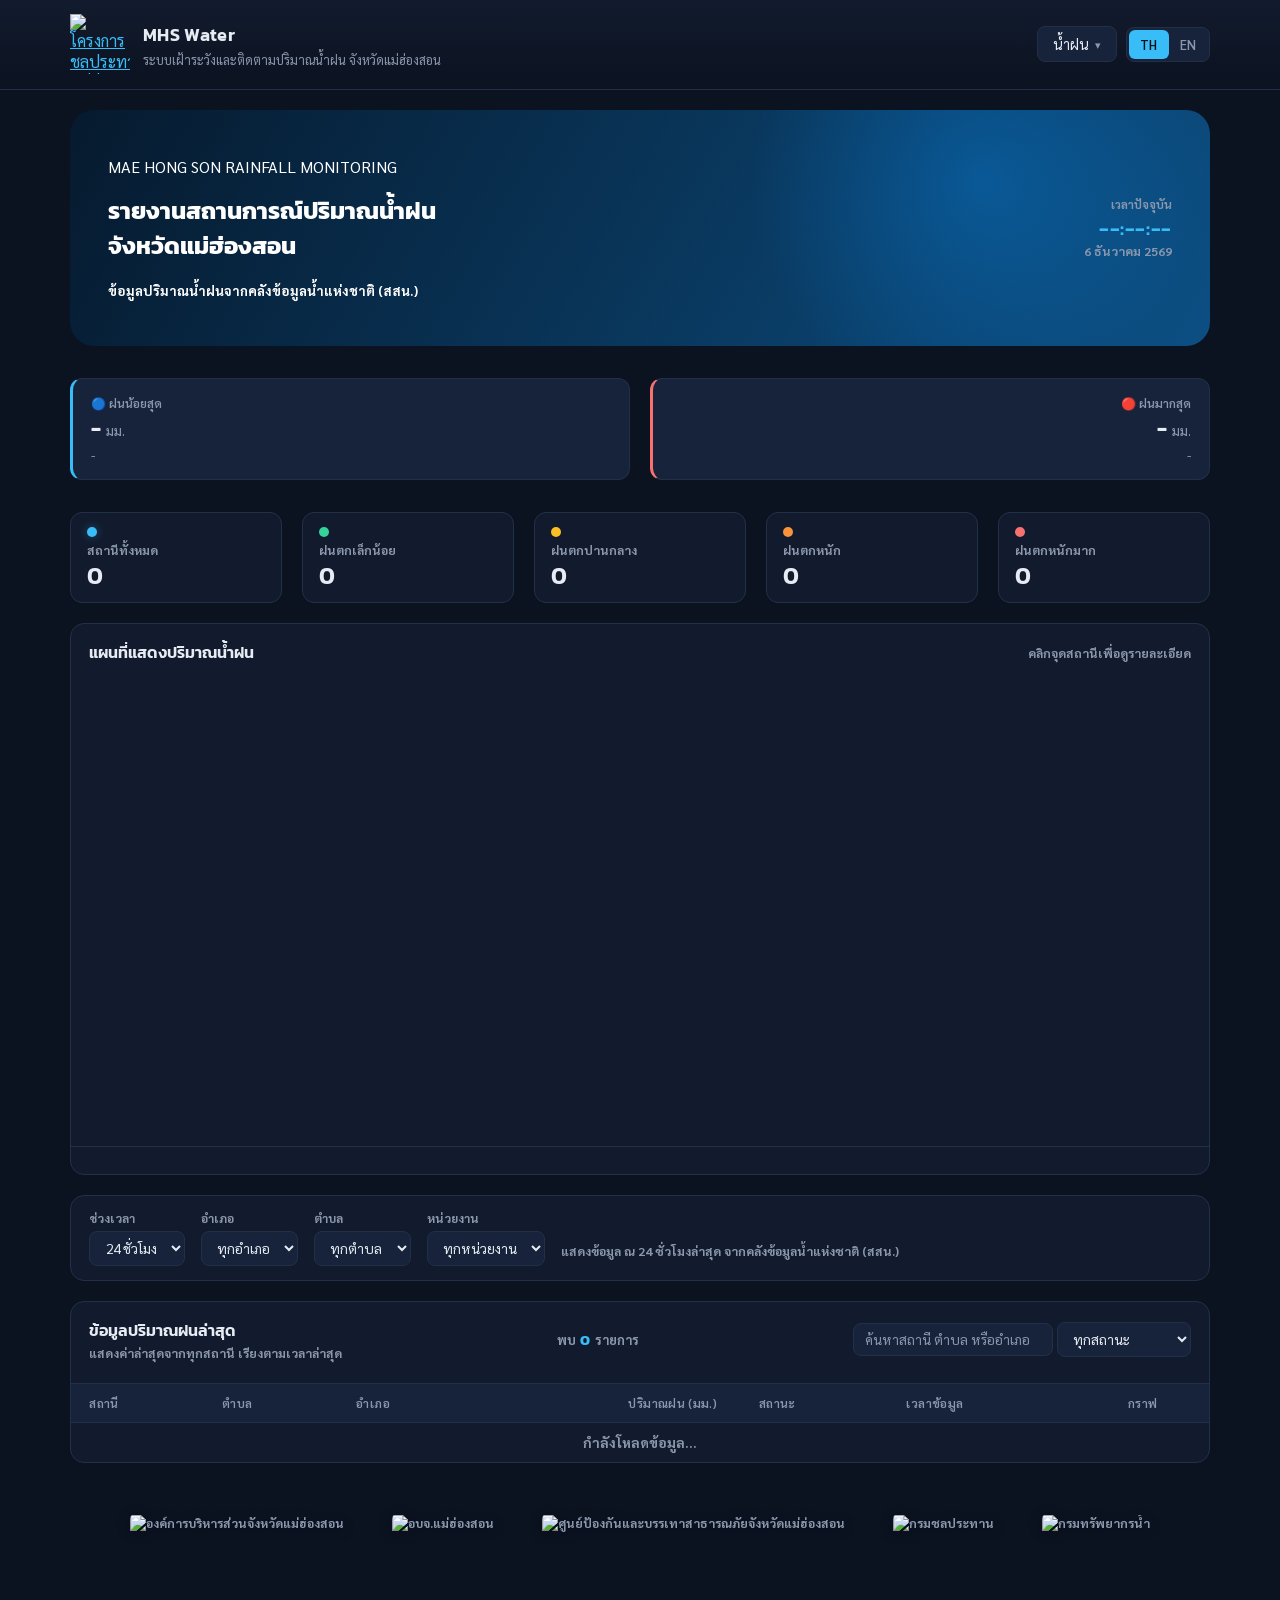
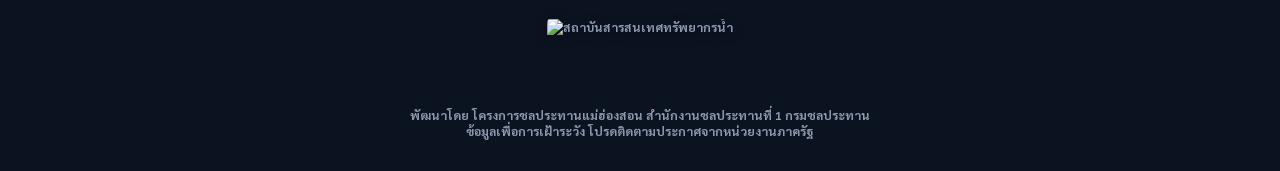
==== commit 01a54d9f: "Add TH/EN language toggle across both pages - New i18n.js: translation dictionary, TH/EN toggle butt" ====
--- a/index.html
+++ b/index.html
@@ -11,7 +11,7 @@
   <link
     href="https://fonts.googleapis.com/css2?family=Kanit:wght@500;600;700&family=Sarabun:wght@400;500;600&display=swap"
     rel="stylesheet">
-  <link rel="stylesheet" href="style.css?v=2">
+  <link rel="stylesheet" href="style.css?v=3">
 
   <!-- ICON For Add to Home Screen -->
   <link rel="manifest" href="manifest.webmanifest">
@@ -37,7 +37,7 @@
         <!-- <div class="brand-mark">MH</div> -->
         <div class="brand-text">
           <h1>MHS Water</h1>
-          <p>ระบบเฝ้าระวังและติดตามปริมาณน้ำฝน <span style="white-space: nowrap;">จังหวัดแม่ฮ่องสอน</span></p>
+          <p><span data-i18n="brand.subtitle.rain">ระบบเฝ้าระวังและติดตามปริมาณน้ำฝน</span> <span data-i18n="hero.line2" style="white-space: nowrap;">จังหวัดแม่ฮ่องสอน</span></p>
         </div>
       </div>
 
@@ -45,12 +45,12 @@
       <nav class="header-nav">
         <div class="nav-dropdown" id="navDropdown">
           <button class="nav-dropdown-btn" id="navDropdownBtn" type="button">
-            <span id="navCurrentLabel">น้ำฝน</span>
+            <span id="navCurrentLabel" data-i18n="nav.rain">น้ำฝน</span>
             <span class="nav-caret">▾</span>
           </button>
           <ul class="nav-dropdown-menu" id="navDropdownMenu">
-            <li><a href="index.html" class="active">น้ำฝน</a></li>
-            <li><a href="waterlevel.html">ระดับน้ำ</a></li>
+            <li><a href="index.html" class="active" data-i18n="nav.rain">น้ำฝน</a></li>
+            <li><a href="waterlevel.html" data-i18n="nav.waterlevel">ระดับน้ำ</a></li>
           </ul>
         </div>
       </nav>
@@ -61,12 +61,12 @@
     <section class="hero">
       <div>
         <p class="eyebrow">MAE HONG SON <span style="white-space: nowrap;">RAINFALL MONITORING</span></p>
-        <h2><strong>รายงานสถานการณ์<span style="white-space: nowrap;">ปริมาณน้ำฝน</span><br>
-            <span><strong>จังหวัดแม่ฮ่องสอน</strong></span></h2>
-        <p class="eyebrow"><small>ข้อมูลปริมาณน้ำฝนจากคลังข้อมูลน้ำแห่งชาติ (สสน.)</small></p>
+        <h2><strong><span data-i18n="hero.line1.rain">รายงานสถานการณ์</span><span data-i18n="hero.line1b.rain" style="white-space: nowrap;">ปริมาณน้ำฝน</span><br>
+            <span><strong data-i18n="hero.line2">จังหวัดแม่ฮ่องสอน</strong></span></h2>
+        <p class="eyebrow"><small data-i18n="hero.source.rain">ข้อมูลปริมาณน้ำฝนจากคลังข้อมูลน้ำแห่งชาติ (สสน.)</small></p>
       </div>
       <div class="header-clock">
-        <span class="clock-label">เวลาปัจจุบัน</span>
+        <span class="clock-label" data-i18n="clock.label">เวลาปัจจุบัน</span>
         <span id="liveClock" class="clock-value">--:--:--</span>
         <span id="liveDate" class="date-value">กำลังโหลดวันที่...</span>
       </div>
@@ -75,13 +75,13 @@
     <!-- ============ RAIN EXTREMES (ฝนน้อยสุด/มากสุด) ============ -->
     <div class="rain-extremes" id="rainExtremes">
       <button type="button" class="rain-extreme-card rain-extreme-min" id="rainExtremeMin">
-        <span class="rain-extreme-label">🔵 ฝนน้อยสุด</span>
-        <span class="rain-extreme-value">- <span class="muted">มม.</span></span>
+        <span class="rain-extreme-label" data-i18n="extremes.min">🔵 ฝนน้อยสุด</span>
+        <span class="rain-extreme-value">- <span class="muted" data-i18n="unit.mm">มม.</span></span>
         <span class="rain-extreme-station">-</span>
       </button>
       <button type="button" class="rain-extreme-card rain-extreme-max" id="rainExtremeMax">
-        <span class="rain-extreme-label">🔴 ฝนมากสุด</span>
-        <span class="rain-extreme-value">- <span class="muted">มม.</span></span>
+        <span class="rain-extreme-label" data-i18n="extremes.max">🔴 ฝนมากสุด</span>
+        <span class="rain-extreme-value">- <span class="muted" data-i18n="unit.mm">มม.</span></span>
         <span class="rain-extreme-station">-</span>
       </button>
     </div>
@@ -90,27 +90,27 @@
     <section class="status-bar" id="statusBar">
       <div class="status-pill">
         <span class="dot dot-total"></span>
-        <span class="pill-label">สถานีทั้งหมด</span>
+        <span class="pill-label" data-i18n="status.total">สถานีทั้งหมด</span>
         <span class="pill-count" id="countTotal">0</span>
       </div>
       <div class="status-pill">
         <span class="dot dot-normal"></span>
-        <span class="pill-label">ฝนตกเล็กน้อย</span>
+        <span class="pill-label" data-i18n="status.rain.normal">ฝนตกเล็กน้อย</span>
         <span class="pill-count" id="countNormal">0</span>
       </div>
       <div class="status-pill">
         <span class="dot dot-watch"></span>
-        <span class="pill-label">ฝนตกปานกลาง</span>
+        <span class="pill-label" data-i18n="status.rain.watch">ฝนตกปานกลาง</span>
         <span class="pill-count" id="countWatch">0</span>
       </div>
       <div class="status-pill">
         <span class="dot dot-warning"></span>
-        <span class="pill-label">ฝนตกหนัก</span>
+        <span class="pill-label" data-i18n="status.rain.warning">ฝนตกหนัก</span>
         <span class="pill-count" id="countWarning">0</span>
       </div>
       <div class="status-pill">
         <span class="dot dot-critical"></span>
-        <span class="pill-label">ฝนตกหนักมาก</span>
+        <span class="pill-label" data-i18n="status.rain.critical">ฝนตกหนักมาก</span>
         <span class="pill-count" id="countCritical">0</span>
       </div>
     </section>
@@ -118,8 +118,8 @@
     <!-- ============ MAP ============ -->
     <section class="panel">
       <div class="panel-head">
-        <h2>แผนที่แสดงปริมาณน้ำฝน</h2>
-        <p class="hint">คลิกจุดสถานีเพื่อดูรายละเอียด</p>
+        <h2 data-i18n="map.title.rain">แผนที่แสดงปริมาณน้ำฝน</h2>
+        <p class="hint" data-i18n="map.hint">คลิกจุดสถานีเพื่อดูรายละเอียด</p>
       </div>
       <div id="map"></div>
       <div class="legend" id="mapLegend"></div>
@@ -129,38 +129,38 @@
     <section class="panel period-panel">
       <div class="period-row" id="periodRow">
         <div class="period-field">
-          <label for="periodSelect">ช่วงเวลา</label>
+          <label for="periodSelect" data-i18n="filter.period">ช่วงเวลา</label>
           <select id="periodSelect" class="status-select">
-            <option value="rain_24h" selected>24 ชั่วโมง</option>
-            <option value="rain_today">ฝนวันนี้</option>
-            <option value="rain_yesterday">ฝนวานนี้</option>
-            <option value="rain3d">3 วัน</option>
-            <option value="rain5d">5 วัน</option>
-            <option value="rain7d">7 วัน</option>
-            <option value="rain15d">15 วัน</option>
-            <option value="rain_monthly">รายเดือน</option>
-            <option value="rain_yearly">รายปี</option>
+            <option value="rain_24h" selected data-i18n="period.24h">24 ชั่วโมง</option>
+            <option value="rain_today" data-i18n="period.today">ฝนวันนี้</option>
+            <option value="rain_yesterday" data-i18n="period.yesterday">ฝนวานนี้</option>
+            <option value="rain3d" data-i18n="period.3d">3 วัน</option>
+            <option value="rain5d" data-i18n="period.5d">5 วัน</option>
+            <option value="rain7d" data-i18n="period.7d">7 วัน</option>
+            <option value="rain15d" data-i18n="period.15d">15 วัน</option>
+            <option value="rain_monthly" data-i18n="period.monthly">รายเดือน</option>
+            <option value="rain_yearly" data-i18n="period.yearly">รายปี</option>
           </select>
         </div>
         <div class="period-field">
-          <label for="districtSelect">อำเภอ</label>
+          <label for="districtSelect" data-i18n="filter.district">อำเภอ</label>
           <select id="districtSelect" class="status-select">
-            <option value="">ทุกอำเภอ</option>
+            <option value="" data-i18n="filter.allDistrict">ทุกอำเภอ</option>
           </select>
         </div>
         <div class="period-field">
-          <label for="tambonSelect">ตำบล</label>
+          <label for="tambonSelect" data-i18n="filter.tambon">ตำบล</label>
           <select id="tambonSelect" class="status-select">
-            <option value="">ทุกตำบล</option>
+            <option value="" data-i18n="filter.allTambon">ทุกตำบล</option>
           </select>
         </div>
         <div class="period-field">
-          <label for="agencySelect">หน่วยงาน</label>
+          <label for="agencySelect" data-i18n="filter.agency">หน่วยงาน</label>
           <select id="agencySelect" class="status-select">
-            <option value="">ทุกหน่วยงาน</option>
-          </select>
-        </div>
-        <p class="period-hint" id="periodHint">แสดงข้อมูล ณ 24 ชั่วโมงล่าสุด จากคลังข้อมูลน้ำแห่งชาติ (สสน.)</p>
+            <option value="" data-i18n="filter.allAgency">ทุกหน่วยงาน</option>
+          </select>
+        </div>
+        <p class="period-hint" id="periodHint" data-i18n="period.hint">แสดงข้อมูล ณ 24 ชั่วโมงล่าสุด จากคลังข้อมูลน้ำแห่งชาติ (สสน.)</p>
       </div>
     </section>
 
@@ -168,18 +168,18 @@
     <section class="panel">
       <div class="panel-head table-head">
         <div>
-          <h2>ข้อมูลปริมาณฝนล่าสุด</h2>
-          <p class="hint">แสดงค่าล่าสุดจากทุกสถานี เรียงตามเวลาล่าสุด</p>
-        </div>
-        <div class="table-record-count">พบ <span id="recordCountValue" class="count-value">0</span> รายการ</div>
+          <h2 data-i18n="table.title.rain">ข้อมูลปริมาณฝนล่าสุด</h2>
+          <p class="hint" data-i18n="table.hint">แสดงค่าล่าสุดจากทุกสถานี เรียงตามเวลาล่าสุด</p>
+        </div>
+        <div class="table-record-count"><span data-i18n="table.found">พบ</span> <span id="recordCountValue" class="count-value">0</span> <span data-i18n="table.items">รายการ</span></div>
         <div class="table-control">
-          <input type="text" id="tableSearch" class="table-search" placeholder="ค้นหาสถานี ตำบล หรืออำเภอ">
+          <input type="text" id="tableSearch" class="table-search" placeholder="ค้นหาสถานี ตำบล หรืออำเภอ" data-i18n-placeholder="table.search.placeholder">
           <select id="statusFilter" class="status-select">
-            <option value="">ทุกสถานะ</option>
-            <option value="normal">เล็กน้อย</option>
-            <option value="watch">ปานกลาง</option>
-            <option value="warning">หนัก</option>
-            <option value="critical">หนักมาก</option>
+            <option value="" data-i18n="table.allStatus">ทุกสถานะ</option>
+            <option value="normal" data-i18n="status.rain.normal">เล็กน้อย</option>
+            <option value="watch" data-i18n="status.rain.watch">ปานกลาง</option>
+            <option value="warning" data-i18n="status.rain.warning">หนัก</option>
+            <option value="critical" data-i18n="status.rain.critical">หนักมาก</option>
           </select>
         </div>
       </div>
@@ -188,18 +188,18 @@
         <table id="reportTable">
           <thead>
             <tr>
-              <th>สถานี</th>
-              <th>ตำบล</th>
-              <th>อำเภอ</th>
-              <th class="text-right sortable" id="sortRainfallHeader" tabindex="0" role="button" aria-label="เรียงลำดับตามปริมาณฝน">ปริมาณฝน (มม.)<span class="sort-indicator" id="sortRainfallIndicator"></span></th>
-              <th>สถานะ</th>
-              <th>เวลาข้อมูล</th>
-              <th class="text-center">กราฟ</th>
+              <th data-i18n="table.col.station">สถานี</th>
+              <th data-i18n="table.col.tambon">ตำบล</th>
+              <th data-i18n="table.col.district">อำเภอ</th>
+              <th class="text-right sortable" id="sortRainfallHeader" tabindex="0" role="button" aria-label="เรียงลำดับตามปริมาณฝน"><span data-i18n="table.col.rainfall">ปริมาณฝน (มม.)</span><span class="sort-indicator" id="sortRainfallIndicator"></span></th>
+              <th data-i18n="table.col.status">สถานะ</th>
+              <th data-i18n="table.col.time">เวลาข้อมูล</th>
+              <th class="text-center" data-i18n="table.col.chart">กราฟ</th>
             </tr>
           </thead>
           <tbody id="reportTableBody">
             <tr>
-              <td colspan="7" class="text-center muted">กำลังโหลดข้อมูล...</td>
+              <td colspan="7" class="text-center muted" data-i18n="table.loading">กำลังโหลดข้อมูล...</td>
             </tr>
           </tbody>
         </table>
@@ -215,7 +215,7 @@
         <h3 id="chartModalTitle">กราฟฝนสถานี</h3>
         <div class="chart-modal-header-actions">
           <div class="chart-download-wrap" id="chartDownloadWrap">
-            <button type="button" class="chart-download-btn" id="chartDownloadBtn" aria-haspopup="true" aria-expanded="false">⬇ ดาวน์โหลด</button>
+            <button type="button" class="chart-download-btn" id="chartDownloadBtn" aria-haspopup="true" aria-expanded="false" data-i18n="chart.download">⬇ ดาวน์โหลด</button>
             <div class="chart-download-menu" id="chartDownloadMenu">
               <button type="button" data-action="print">Print Chart</button>
               <button type="button" data-action="png">Download PNG</button>
@@ -229,36 +229,36 @@
       </div>
       <div class="chart-modal-controls">
         <div class="chart-period-field">
-          <label for="chartPeriodSelect">ประเภทข้อมูล</label>
+          <label for="chartPeriodSelect" data-i18n="chart.periodLabel">ประเภทข้อมูล</label>
           <select id="chartPeriodSelect" class="status-select">
-            <option value="rain_24h">ฝน 24 ชั่วโมง</option>
-            <option value="rain_today">ฝนวันนี้</option>
-            <option value="rain_yesterday">ฝนเมื่อวาน</option>
-            <option value="rain3d">ฝน 3 วัน</option>
-            <option value="rain5d">ฝน 5 วัน</option>
-            <option value="rain7d">ฝน 7 วัน</option>
-            <option value="rain15d">ฝน 15 วัน</option>
-            <option value="rain_monthly" selected>ฝนรายเดือน</option>
-            <option value="rain_yearly">ฝนรายปี</option>
+            <option value="rain_24h" data-i18n="chart.opt.24h">ฝน 24 ชั่วโมง</option>
+            <option value="rain_today" data-i18n="period.today">ฝนวันนี้</option>
+            <option value="rain_yesterday" data-i18n="chart.opt.yesterday">ฝนเมื่อวาน</option>
+            <option value="rain3d" data-i18n="chart.opt.3d">ฝน 3 วัน</option>
+            <option value="rain5d" data-i18n="chart.opt.5d">ฝน 5 วัน</option>
+            <option value="rain7d" data-i18n="chart.opt.7d">ฝน 7 วัน</option>
+            <option value="rain15d" data-i18n="chart.opt.15d">ฝน 15 วัน</option>
+            <option value="rain_monthly" selected data-i18n="chart.opt.monthly">ฝนรายเดือน</option>
+            <option value="rain_yearly" data-i18n="chart.opt.yearly">ฝนรายปี</option>
           </select>
         </div>
         <div class="chart-month-nav" id="chartMonthNav">
           <div class="chart-period-field">
-            <label for="chartMonthSelect">เดือน</label>
+            <label for="chartMonthSelect" data-i18n="chart.monthLabel">เดือน</label>
             <select id="chartMonthSelect" class="status-select"></select>
           </div>
         </div>
         <div class="chart-period-field" id="chartYearNav">
-          <label for="chartYearSelect">ปี</label>
+          <label for="chartYearSelect" data-i18n="chart.yearLabel">ปี</label>
           <select id="chartYearSelect" class="status-select"></select>
         </div>
         <div class="chart-date-range-nav" id="chartDateRangeNav">
           <div class="chart-period-field">
-            <label for="chartStartDate">วันที่เริ่มต้น</label>
+            <label for="chartStartDate" data-i18n="chart.startDate">วันที่เริ่มต้น</label>
             <input type="date" id="chartStartDate" class="status-select">
           </div>
           <div class="chart-period-field">
-            <label for="chartEndDate">วันที่สิ้นสุด</label>
+            <label for="chartEndDate" data-i18n="chart.endDate">วันที่สิ้นสุด</label>
             <input type="date" id="chartEndDate" class="status-select">
           </div>
         </div>
@@ -287,16 +287,17 @@
             rel="noopener">ระบบรายงานสาธารณภัยจังหวัดแม่ฮ่องสอน (อบจ.แม่ฮ่องสอน)</span></a>
         <span style="white-space: nowrap;">ผ่าน Rainfall API</span>
       </p> -->
-      <p class="footer-note">พัฒนาโดย โครงการชลประทานแม่ฮ่องสอน สำนักงานชลประทานที่ 1 กรมชลประทาน<br>
-        ข้อมูลเพื่อการเฝ้าระวัง โปรดติดตามประกาศจากหน่วยงานภาครัฐ</p>
+      <p class="footer-note"><span data-i18n="footer.developedBy">พัฒนาโดย โครงการชลประทานแม่ฮ่องสอน สำนักงานชลประทานที่ 1 กรมชลประทาน</span><br>
+        <span data-i18n="footer.disclaimer">ข้อมูลเพื่อการเฝ้าระวัง โปรดติดตามประกาศจากหน่วยงานภาครัฐ</span></p>
   </footer>
 
+  <script src="i18n.js?v=8"></script>
   <script src="https://unpkg.com/leaflet@1.9.4/dist/leaflet.js"></script>
   <script src="https://cdn.jsdelivr.net/npm/chart.js@4.4.4/dist/chart.umd.min.js"></script>
   <script src="https://cdn.jsdelivr.net/npm/jspdf@2.5.1/dist/jspdf.umd.min.js"></script>
-  <script src="map.js?v=22"></script>
-  <script src="main.js?v=22"></script>
-  <script src="station-chart.js?v=9"></script>
+  <script src="map.js?v=24"></script>
+  <script src="main.js?v=26"></script>
+  <script src="station-chart.js?v=10"></script>
 </body>
 
 </html>
--- a/style.css
+++ b/style.css
@@ -486,6 +486,39 @@
 /* ============ Header nav dropdown (น้ำฝน / ระดับน้ำ) ============ */
 .header-nav {
   position: relative;
+  display: flex;
+  align-items: center;
+  gap: 0.6rem;
+}
+
+/* ============ Language toggle (TH/EN) ============ */
+.lang-toggle {
+  display: flex;
+  background: var(--surface-2);
+  border: 1px solid var(--border);
+  border-radius: 8px;
+  padding: 2px;
+}
+
+.lang-toggle-btn {
+  background: transparent;
+  border: none;
+  color: var(--text-muted);
+  font-family: var(--font-body);
+  font-size: 0.8rem;
+  font-weight: 600;
+  padding: 0.4rem 0.7rem;
+  border-radius: 6px;
+  cursor: pointer;
+}
+
+.lang-toggle-btn:hover {
+  color: var(--text);
+}
+
+.lang-toggle-btn.active {
+  background: var(--accent);
+  color: #041018;
 }
 
 .nav-dropdown-btn {
@@ -1126,6 +1159,16 @@
   color: var(--text-muted);
   text-transform: uppercase;
   margin: 0.15rem 0 0.35rem;
+}
+
+/* หัวข้อกลุ่มภาษาอังกฤษ — สลับด้วย html[lang] ที่ i18n.js อัปเดตให้ตอนสลับภาษา (ไม่มีใน markup แก้ผ่าน data-i18n ไม่ได้
+   เพราะเป็นเนื้อหาจาก CSS content: ล้วนๆ) */
+html[lang="en"] .leaflet-control-layers-base::before {
+  content: 'Base Maps';
+}
+
+html[lang="en"] .leaflet-control-layers-overlays::before {
+  content: 'Layers';
 }
 
 .leaflet-control-layers-base,
